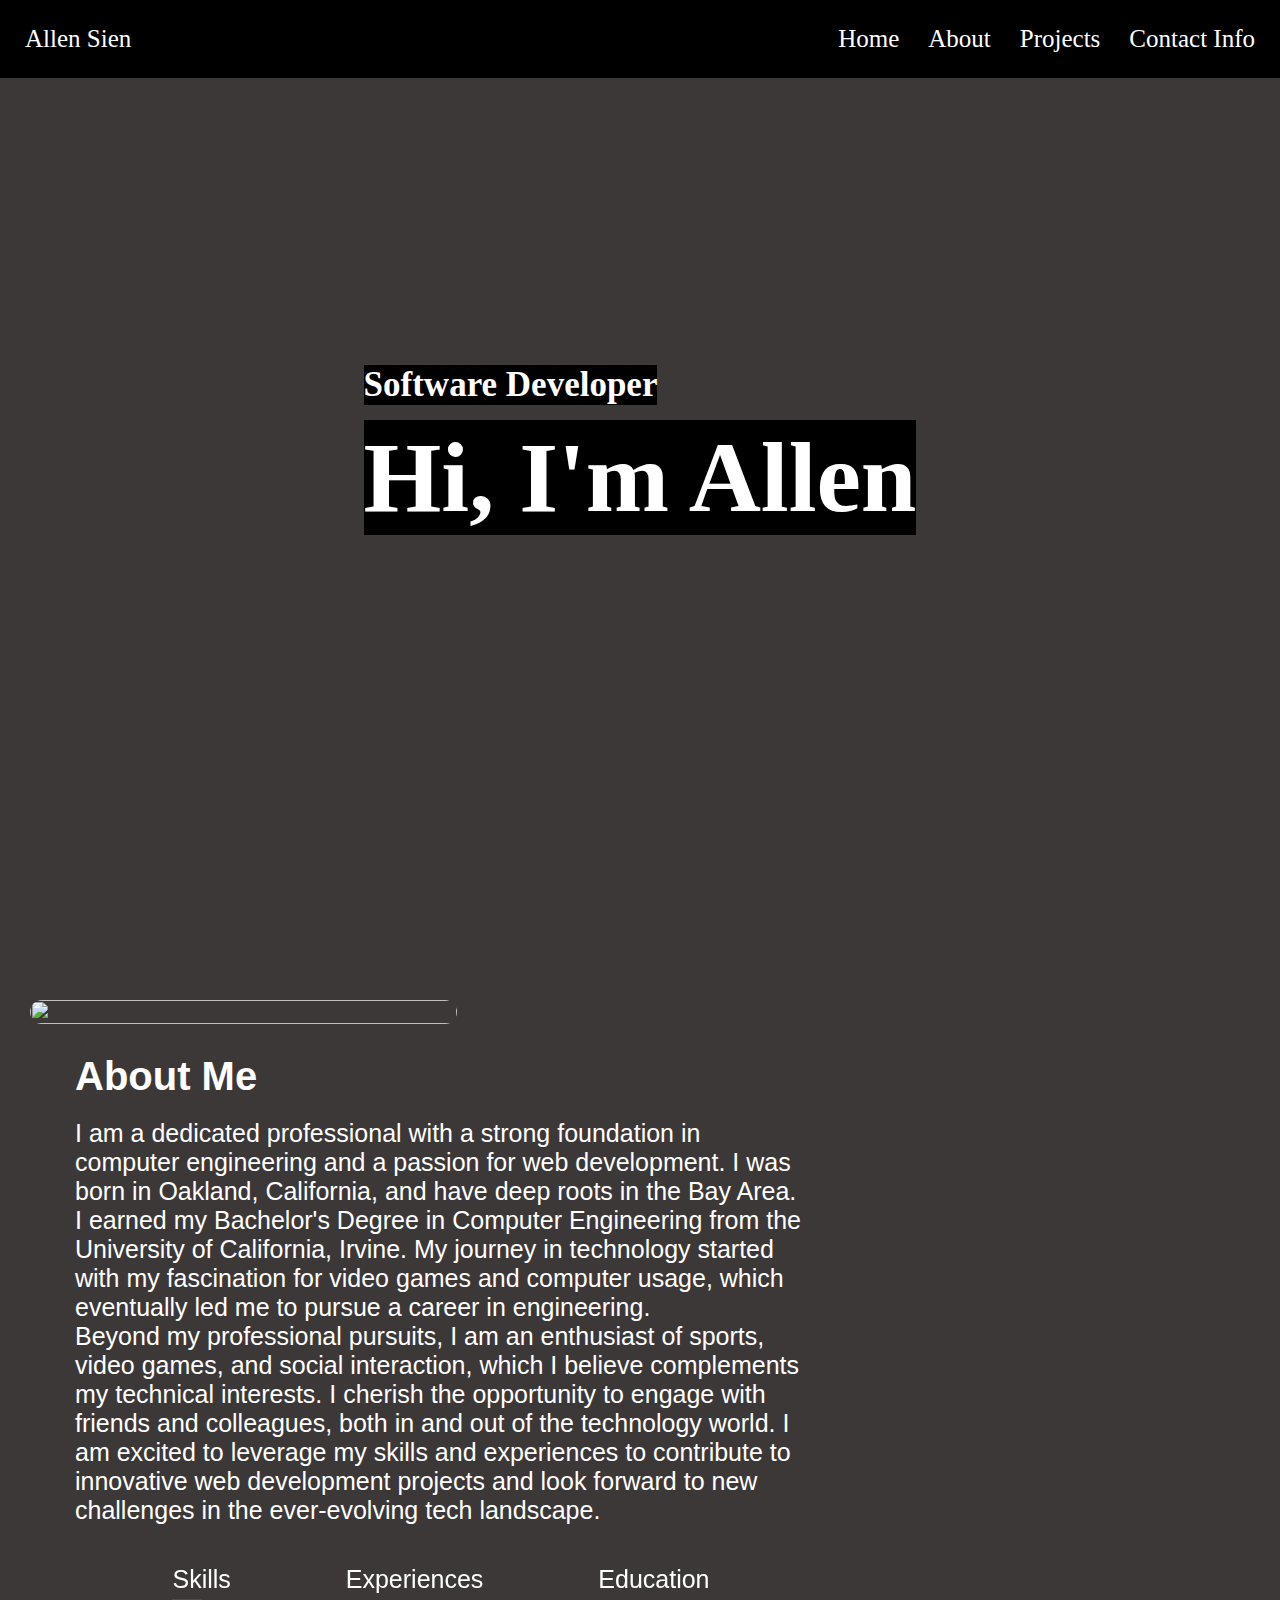
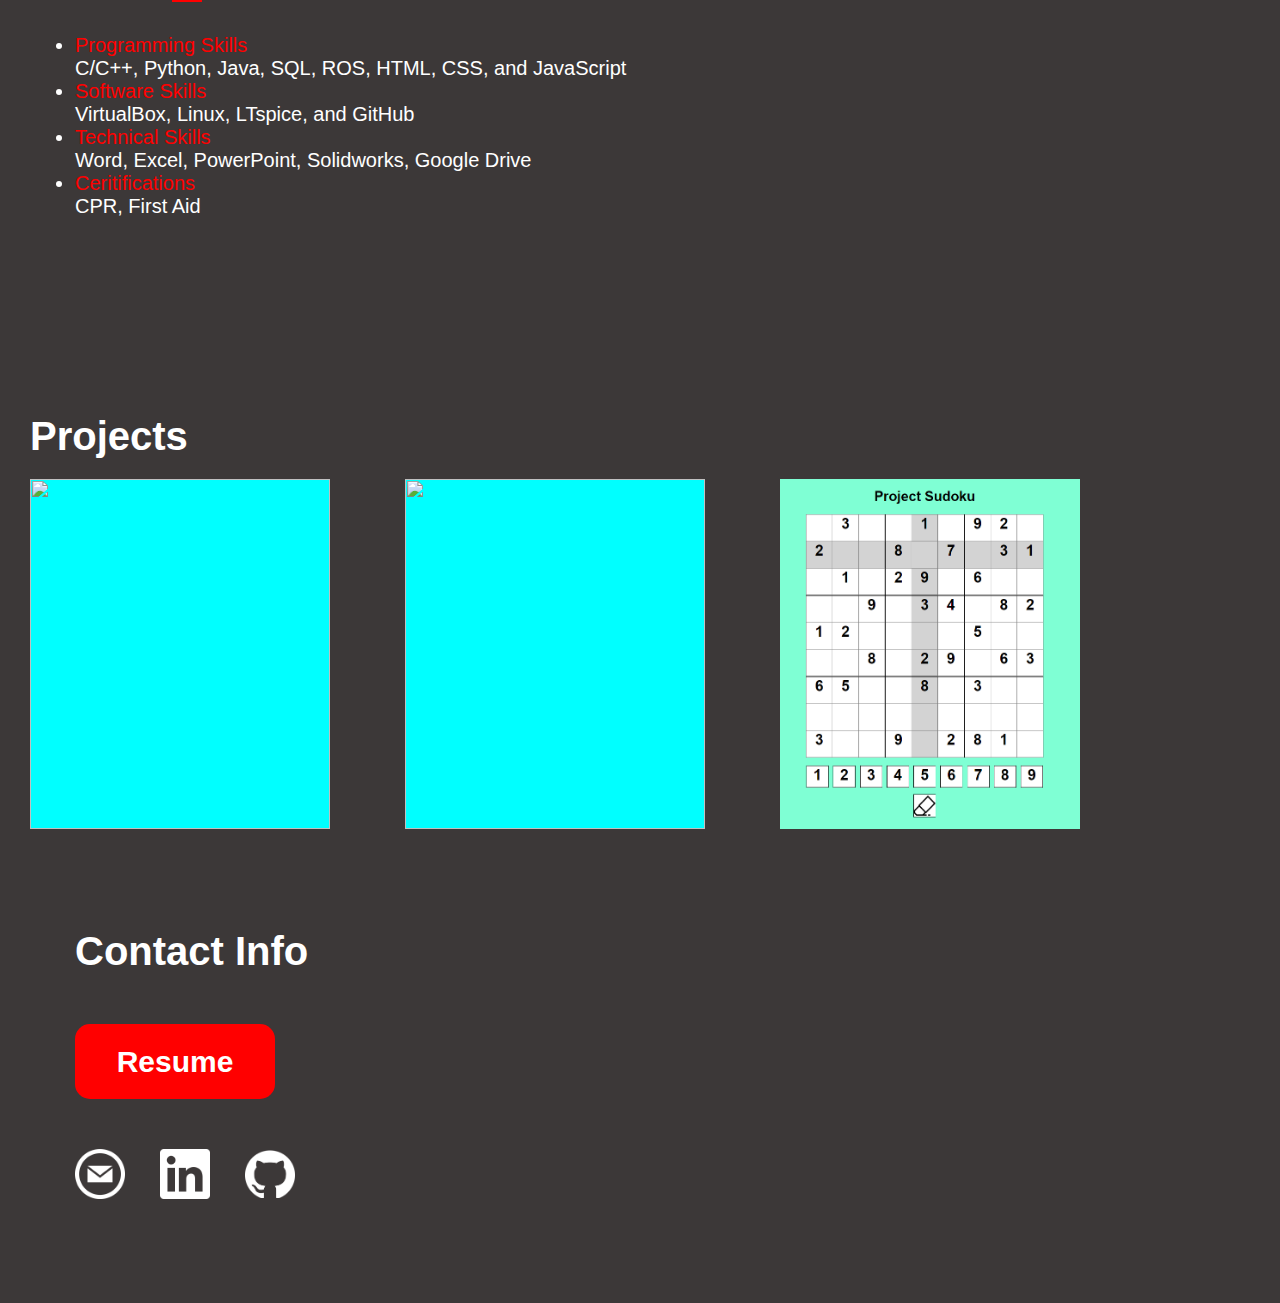
==== index.html @ 3b736842 "resume update" ====
<!DOCTYPE html>
<html lang="en">
<head>
  <meta charset="UTF-8">
  <meta name="viewport" content="width=device-width, initial-scale=1.0">
  <title>Allen's Portfolio</title>

  <link rel="stylesheet" href="portfolio.css">
</head>

<body>
  <header>

    <div id = "header-container">
      <nav>
        <div id = "logo">Allen Sien</div>
        <ul>
          <li><a href="#background-img">Home</a></li>
          <li><a href="#about-section">About</a></li>
          <li><a href="#Projects-section">Projects</a></li>
          <li><a href="#Contact-section">Contact Info</a></li>
        </ul>
      </nav>
    </div>
    
  </header>
  
  <main>
    <!------------ Intro section  -------->

    <div id="background-img" class="section">
      
      <div id="intro">
        <p>Software Developer</p>
        <h1>Hi, I'm Allen</h1>
        
      </div>
    </div>



    <!------------ End of Intro section  -------->


    <!------------ About section  -------->
    <div id="about-section" class="section">

      <div id="PFP"> 
        <img src="Photos/Portrait.jpg" alt="">
      </div>

      <div class="about">
        <h2 class = "about-title"> About Me </h2>
        <p>
          I am a dedicated professional with a strong foundation in computer engineering and a passion for web development. I was born in Oakland, California, and have deep roots in the Bay Area. I earned my Bachelor's Degree in Computer Engineering from the University of California, Irvine. My journey in technology started with my fascination for video games and computer usage, which eventually led me to pursue a career in engineering.
        </p>
        <p>
          Beyond my professional pursuits, I am an enthusiast of sports, video games, and social interaction, which I believe complements my technical interests. I cherish the opportunity to engage with friends and colleagues, both in and out of the technology world. I am excited to leverage my skills and experiences to contribute to innovative web development projects and look forward to new challenges in the ever-evolving tech landscape. 
        </p>

        <!-- Creating the Tabs -->
        <div class="tabs">
          <p class="tab-links active-link"  onclick="changeTab('Skills')">Skills</p>
          <p class="tab-links"  onclick="changeTab('Experiences')">Experiences</p>
          <p class="tab-links"  onclick="changeTab('Education')">Education</p>
        </div>
        
        <div class="tab-cont active-cont" id="Skills">
          <ul>
            <li>
              <span style="color: red;">Programming Skills</span> 
              <br>
              C/C++, Python, Java, SQL, ROS, HTML, CSS, and JavaScript
              <br>
            </li>
            <li>
              <span style="color: red;">Software Skills</span> 
              <br>
                VirtualBox, Linux, LTspice, and GitHub
                <br>
            </li>
            <li>
              <span style="color: red;">Technical Skills</span> 
              <br>
              Word, Excel, PowerPoint, Solidworks, Google Drive
              <br>
            </li>
            <li>
              <span style="color: red;">Ceritifications</span> 
              <br>
              CPR, First Aid
              <br>
            </li>
          </ul>
        </div>

        <div class="tab-cont" id="Experiences">
          <ul>
            <li>
              <span style="color: red;">Practice Director for Tennis Club at UCI</span> 
              <br>
              Directed games to help players learn tennis and socialize with other members.
              <br>
              Brainstormed supplies and reservations needed for a social event to be held.
              <br>
            </li>
            <li>
              <span style="color: red;">Treasurer for Tennis Club at UCI</span> 
              <br>
              Handles the club funds, used for tournaments, fundraisers, socials, and hotels for our competitive team.
              <br>
              Emailed different organizations to schedule fundraisers.
              <br> 
              Help organize and carry out events.
              <br>
              Directed games to help players learn tennis and socialize with other members.
              <br>
              Safety officer.
              <br>
            </li>
          </ul>
        </div>

        <div class="tab-cont" id="Education">
          <ul>
            <li>
              <span style="color: red;">University of California, Irvine </span> 
              <br>
              Bachelor of Science in Computer Engineering
               <br>
            </li>
          </ul>
        </div>
      </div>
    </div>
    <!------------ End of About section  -------->

    <!------------ Projects Section  ----------->
    <div id="Projects-section" class="section">
      <h2 id="Project-title">Projects</h2>
      <div id="project-grid">
      
        <div id="chess" class="projects"> 
          
          <a href="https://github.com/Sienallen/Wizards-Chess" target="_blank" rel="noopener noreferrer">
            <p id = "chess-layer" class="layer" > 
              Wizard's Chess <br><br>
              Wizard's Chess is an automated chess robot with an under carriage pulley system that moves a electromagnet that turns on and off to move the pieces.This Chess board allows a player to play on the board against either an AI or another player through that app which sends its moves to the carriage system. The language used in this project was python and kivy was used for the UI.
              <br><br>
              Click for GitHub Repository.
            </p>
          </a>
          
          <img src="Photos/Chess Board.jpg" alt="" class="project-img" class="project-img">
        </div>

        
        <div id = "quad" class="projects">
          
          <p id = "quad-layer" class="layer"> 
            Quadcopter <br><br>
            Made in an engineering class. A 3D model of Quadcopter was designed through SolidWorks. Different parts were cut, measured, and bent to size to minimize errors. 

          </p>
          <img src="Photos/Quad.jpg" alt="" class="project-img">

        </div>

        <div id="" class="Sudoku"> 

          <a href="https://github.com/Sienallen/Sudoku" target="_blank" rel="noopener noreferrer">
          <p id = "Sudoku-layer" class="layer"> 
            Sudoku <br><br>
            The Sudoku game was designed using HTML and CSS and the features were implemented through JavaScript.
            
            <br><br>
              Click for GitHub Repository.
          </p>
          </a>
          <img src="Photos/Sudoku.png" alt="" class="project-img">
        </div>


      </div>

    </div>

  <!------------End of Projects Section  ----------->


  <!----------  Contact Info Section -------------->

  <div id="Contact-section" class="section">

    <h2 id="Contact-title">Contact Info</h2>

    <div id="Resume">
      <a href="PDF/Sien_Allen_Resume.pdf" target="_blank" rel="noopener noreferrer">
        <button id="Resume-button">Resume</button>
      </a>

    <div id="profiles">

      <div id="Email-profile">
        <a href="mailto: abc@example.com" target="_blank" rel="noopener noreferrer">
          <img src="Photos/White Email.png" alt="Email_Logo" class="logo">
        </a>
      </div>

      <div id="Linkedin-profile">
        <a href="https://www.linkedin.com/in/sienallen/" target="_blank" rel="noopener noreferrer">
          <img src="Photos/In-White-128.png" alt="Github_Logo" class="logo">
        </a>
      </div>

     <div id="github-profile" >
        <a href="https://github.com/Sienallen" target="_blank" rel="noopener noreferrer">
          <img src="Photos/github-mark-white.png" alt="Github_Logo" class="logo">
        </a>
        
      </div>
      

    </div>

    

    
  </div>


  <!---------- End of Contact Info Section  ------------>



  </main>

  <script src="portfolio.js"> </script>

</body>
</html>
---- portfolio.css ----
*{
  padding: 0;
  margin: 0;
}


body{
  background-color:rgb(60, 56, 56);
  color: white;
  overflow-x: hidden;
}

/* Main Section */

/* Header section */

#header-container{
  position: fixed;
  width: 100%;
  background-color: black;
}



/* #header-container{ */



html{
  scroll-behavior: smooth;
}

nav{
  background-color: black;
  display: flex;
  align-items: center; 
  justify-content: space-between;
  flex-wrap: wrap;
  z-index: 100;
} 

#logo{
  margin: 25px;
  font-size: 25px;
}

nav ul li{
  display: inline-block;
  list-style: none;
  margin-right: 25px;
}

nav ul li a{
  color: white;
  text-decoration: none;
  font-size: 25px;
  position: relative;
}

nav ul li a::after{
  content:'';
  width: 0;
  height: 3px;
  background: red;
  position: absolute;
  left: 0;
  bottom: -6px;
  transition: .5s;
}

nav ul li a:hover::after{
  width: 100%;
}

#background-img{
  font-weight: bold;
  width: 100%;
  height: 100vh;
  background-image: url(Photos/IMG_4124.JPG);
  background-size: cover; 
  background-position: center;
  background-repeat: no-repeat;
 /* background-color: black; */
  font-family: Cambria, Cochin, Georgia, Times, 'Times New Roman', serif;
  background-attachment: fixed;
  border-color: red;

  display: flex;
  flex-direction: column;
  align-items: center;
  justify-content: center;
}


#intro p{
  font-size: 35px;
  max-width: max-content;
  background-color: black;
}

#intro h1{
  font-size: 100px;
  max-width: max-content;
  background-color: black;
  margin-top: 15px;

}

/* End of Header section */

/* Main section */

/* About section  */

#about-section{
  display: flex;
  flex-direction: row;
  flex-wrap: wrap;
  font-family:'Franklin Gothic Medium', 'Arial Narrow', Arial, sans-serif;
  padding: 100px 30px 0 30px;
/*   background-color: red; */
}

#PFP {
  flex-basis: 35%;
}

#PFP img{
  width: 100%;
  height: 100%;
  border-radius: 15px;
  object-fit: contain;
}

.about{
  flex-basis: 60%;
  display: flex;
  flex-direction: column;
  margin-left: 15px;
  padding: 30px;
}

h2{
  font-size: 40px;
  margin-bottom: 20px;
}

.about p {
  margin-top: 0;
  font-size: 25px;
}

/* End of about section */

/* Experience/Skills section */


.tabs{
  display: flex;
  justify-content: space-around;
  margin: 40px;

}

.tab-links{
  color: white;
  font-size: 28px;
  cursor: pointer;
  position: relative;
}

.tab-links::after{
  content:'';
  width: 0;
  height: 3px;
  background: red;
  position: absolute;
  left: 0;
  bottom: -8px;
  transition: .5s;
}

.tab-links.active-link::after{
  width: 50%;
}

.tab-links:hover::after{
  width: 100%;
}


.tab-cont {
  font-size: 20px;
  height: 250px;
  display: none;
}

.active-cont{
  display:block;
}


/* End of Experience/Skills section */

/* Project Section */

#Projects-section{
  font-family:'Franklin Gothic Medium', 'Arial Narrow', Arial, sans-serif;
/*   background-color: blue */;
  padding: 100px 30px 0 30px;
}


#project-grid{
  display: flex; 
  flex-direction: row;
  column-gap: 75px;
  row-gap: 75px;
  flex-wrap: wrap;

 /*  grid-template-columns: repeat(3, 300px); 
  grid-gap: 75px; */
}

.project-img{
  height: 350px;
  width: 300px;
}

#project-grid div{
  width: 300px;
  height: 350px;
  background-color: aqua;
}

.layer{
  position: absolute;
  padding-top: 50px;
  padding-left: 20px;
  width: 280px;
  height: 300px;
  margin-top: 0;
  color: rgba(0,0,0,0);;
  background-color: rgba(0,0,0,0);
  transition: .5s;
}

.layer:hover{
  color: rgba(255,255,255,1);
  background-color: rgba(0,0,0,.7);
}

/* End of Project Section */

/* Contact Info Section */

#Contact-section{
  font-family:'Franklin Gothic Medium', 'Arial Narrow', Arial, sans-serif;
  padding: 100px 75px;
  width: 100%;
 /*  background-color: green; */
  
}


#Contact-title{
 margin-bottom: 50px;
}


.contact-list{
  padding: 0;
  margin: 0;
  margin-bottom: 30px;
  list-style-type: none;

}

#email{
  background: url(Photos/iconmonstr-email-10-240.png) no-repeat ;
  background-size: 28px;
  background-position: 10px;
  height:30px;
  padding-top: 10px;
  padding-left: 45px;

}


#Resume-button{
  margin-bottom: 50px;
  background-color: rgb(255, 0, 0);
  color: white;
  border-radius: 15px;
  border: none;
  height: 75px;
  width: 200px;
  cursor: pointer;
  font-size: 30px;
  font-weight: bold;

}


#profiles{
  display:flex;
  flex-direction: row;
  column-gap: 35px;
}

.logo{
  width: 50px;
  height: 50px;
  object-fit: contain;
}

/* End of Contact Info Section */

/* End of  Main Section */





/* css for smaller screens */

@media (max-width: 600px){
  
}


/* 
@media (max-width: 768px){
  profiles{
    grid-template-columns: repeat(2, 1fr);
  }
}

@media (max-width: 480){
  profiles{
    grid-template-columns: repeat(1, 1fr);
  }
}
 */
/* End of Contact Info Section */



/* Scroll bar customization */

/* width */
::-webkit-scrollbar {
  width: 10px;
}

/* Track */
::-webkit-scrollbar-track {
  background: #f1f1f1; 
}
 
/* Handle */
::-webkit-scrollbar-thumb {
  background: #888; 
}

/* Handle on hover */
::-webkit-scrollbar-thumb:hover {
  background: #555; 
}

/* Scroll bar customization */
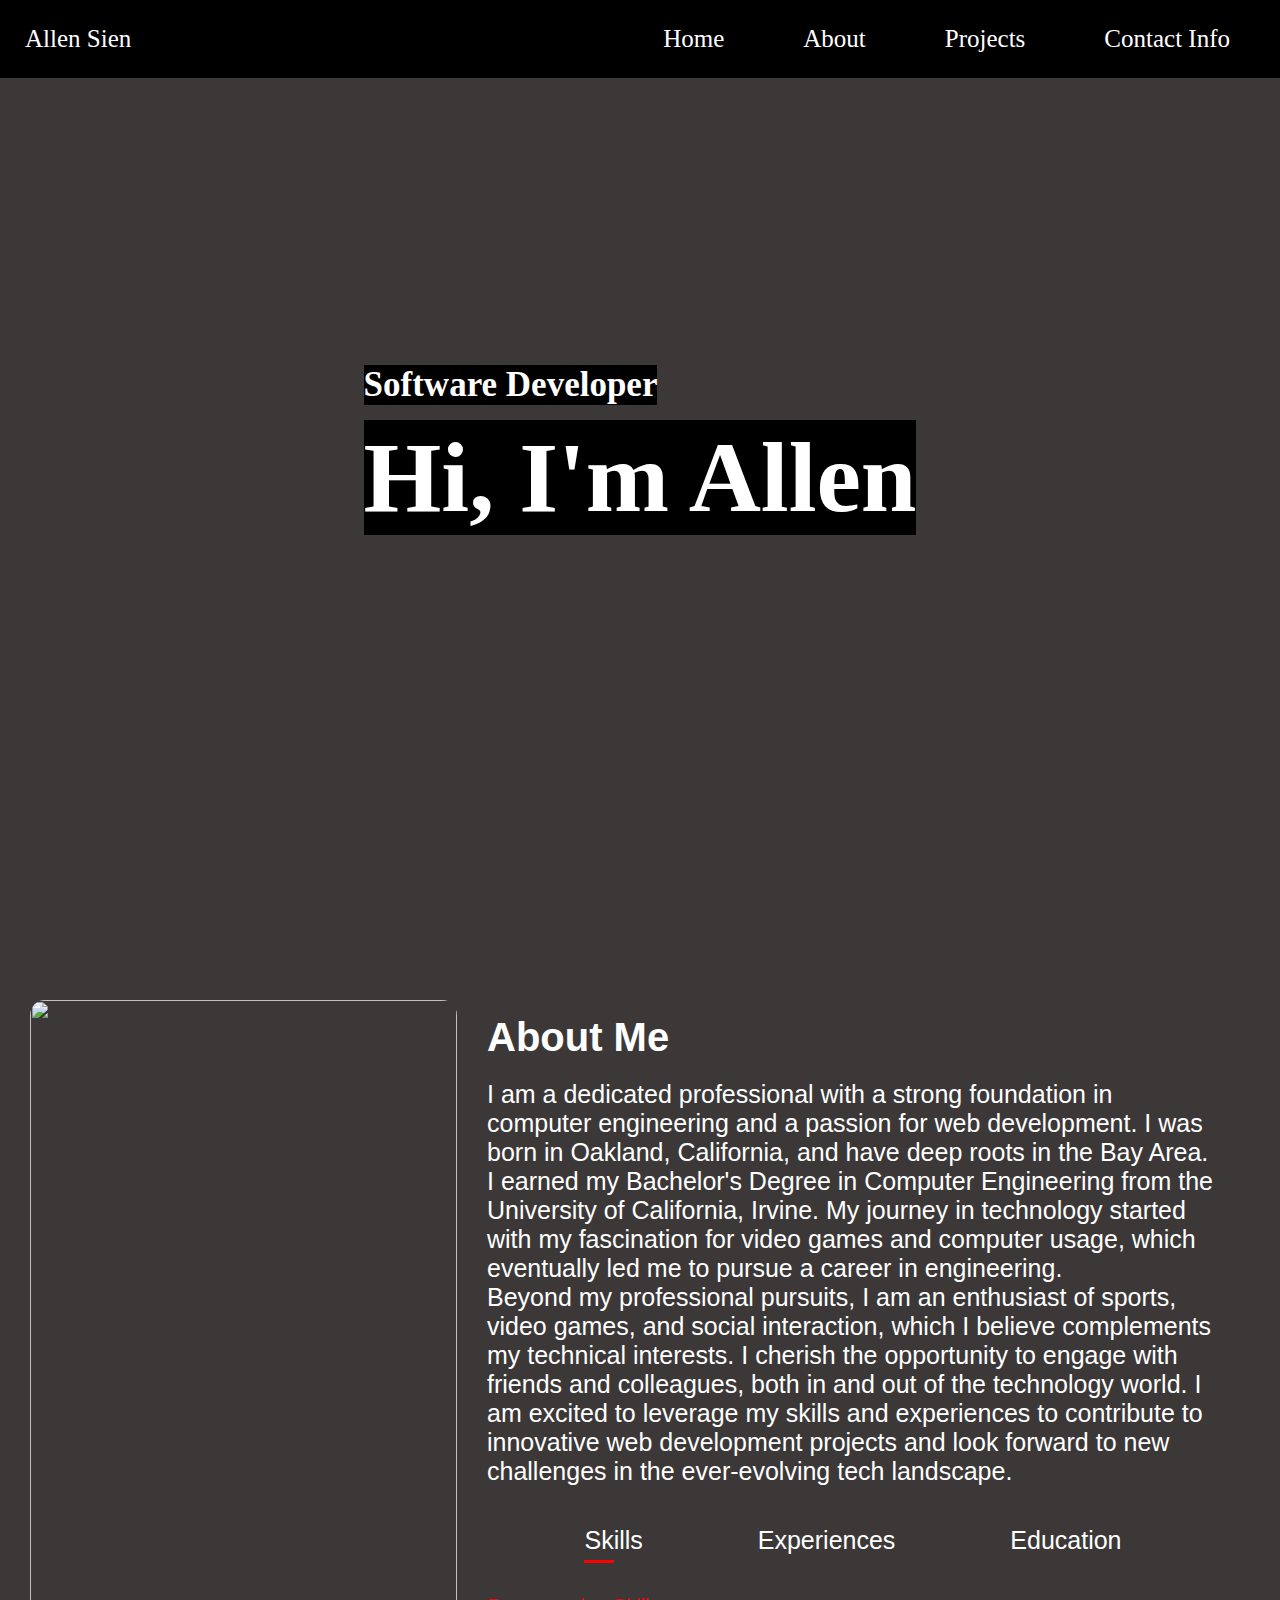
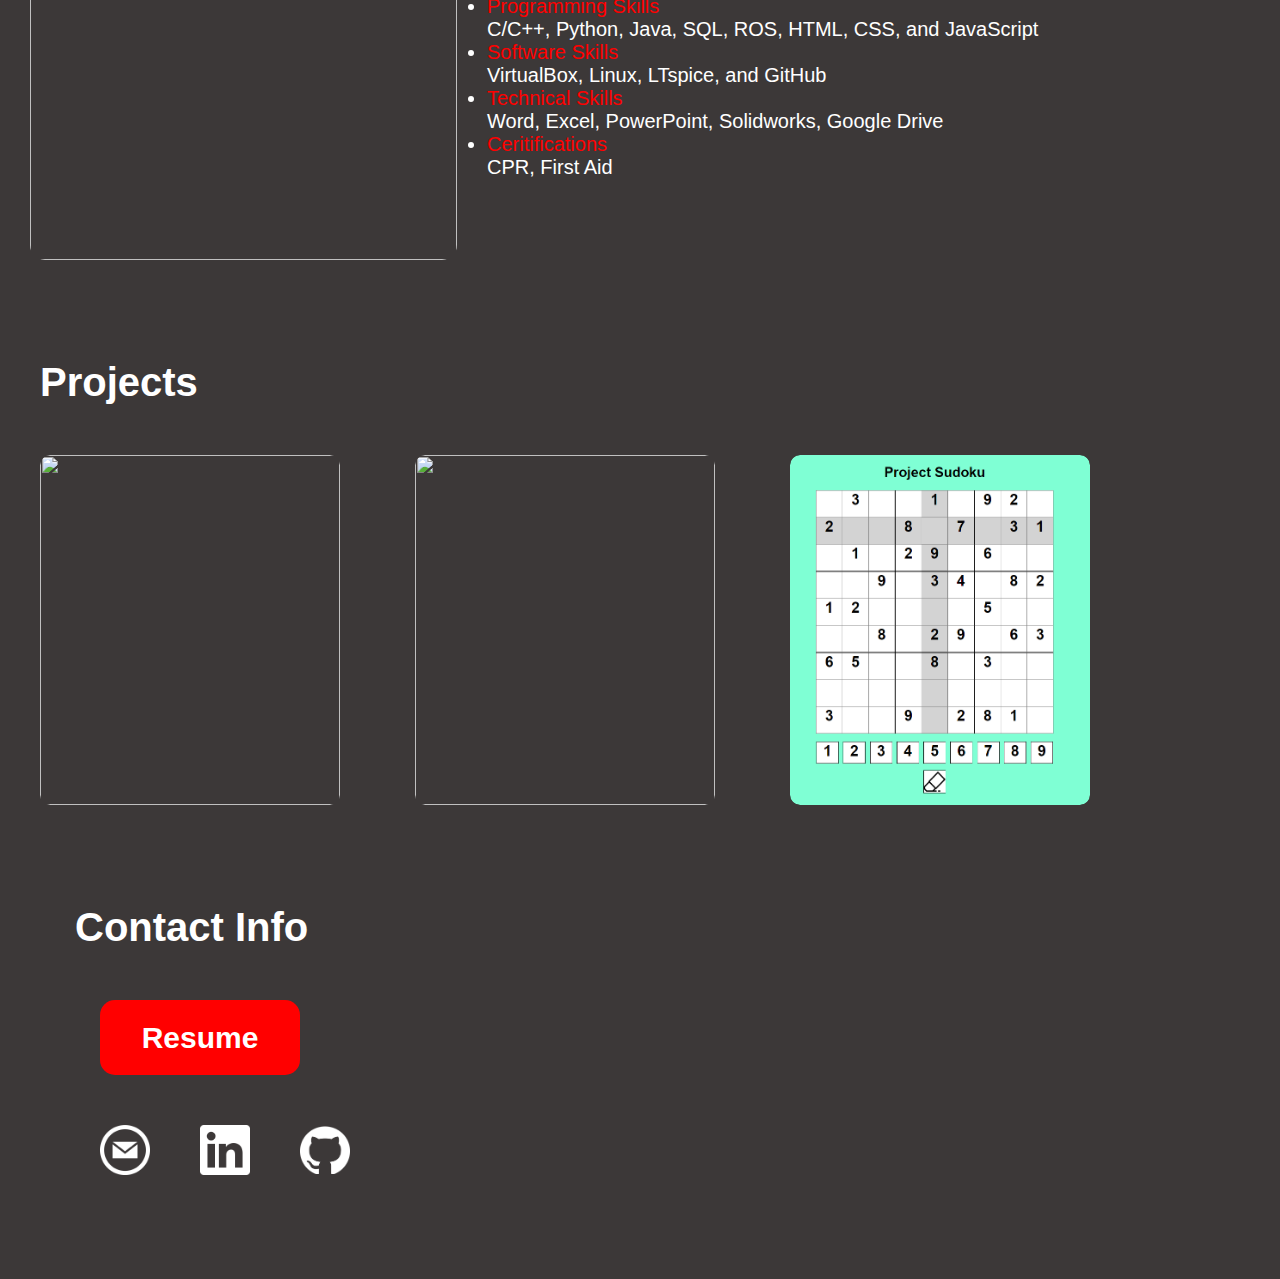
==== commit 62f68190: "Update index.html" ====
--- a/index.html
+++ b/index.html
@@ -14,13 +14,17 @@
     <div id = "header-container">
       <nav>
         <div id = "logo">Allen Sien</div>
-        <ul>
+        <ul id="sideBar" >
+          <li><img src="Photos/Menu_icon.png" alt="Menu_icon" id="Menu-in" class="Menu" onclick="closeMenu()"></li>
           <li><a href="#background-img">Home</a></li>
           <li><a href="#about-section">About</a></li>
           <li><a href="#Projects-section">Projects</a></li>
           <li><a href="#Contact-section">Contact Info</a></li>
         </ul>
+
+        <img src="Photos/Menu_icon.png" alt="Menu_icon" id="Menu-out" class="Menu" onclick="openMenu()">
       </nav>
+      
     </div>
     
   </header>
@@ -139,47 +143,45 @@
     <div id="Projects-section" class="section">
       <h2 id="Project-title">Projects</h2>
       <div id="project-grid">
-      
-        <div id="chess" class="projects"> 
-          
-          <a href="https://github.com/Sienallen/Wizards-Chess" target="_blank" rel="noopener noreferrer">
-            <p id = "chess-layer" class="layer" > 
-              Wizard's Chess <br><br>
+        <div class="projects">
+
+          <img src="Photos/Chess Board.jpg" alt="" class="project-img" class="project-img">
+
+          <div class="layer">
+            <h3>Wizard's Chess</h3>
+            <br>
+            <p id = "chess-layer"> 
               Wizard's Chess is an automated chess robot with an under carriage pulley system that moves a electromagnet that turns on and off to move the pieces.This Chess board allows a player to play on the board against either an AI or another player through that app which sends its moves to the carriage system. The language used in this project was python and kivy was used for the UI.
-              <br><br>
-              Click for GitHub Repository.
             </p>
-          </a>
-          
-          <img src="Photos/Chess Board.jpg" alt="" class="project-img" class="project-img">
-        </div>
-
-        
-        <div id = "quad" class="projects">
-          
-          <p id = "quad-layer" class="layer"> 
-            Quadcopter <br><br>
-            Made in an engineering class. A 3D model of Quadcopter was designed through SolidWorks. Different parts were cut, measured, and bent to size to minimize errors. 
-
-          </p>
+            <a href="https://github.com/Sienallen/Wizards-Chess" target="_blank" rel="noopener noreferrer">Click for GitHub Repository.</a>
+          </div>
+        </div>
+
+        <div class="projects">
           <img src="Photos/Quad.jpg" alt="" class="project-img">
 
-        </div>
-
-        <div id="" class="Sudoku"> 
-
-          <a href="https://github.com/Sienallen/Sudoku" target="_blank" rel="noopener noreferrer">
-          <p id = "Sudoku-layer" class="layer"> 
-            Sudoku <br><br>
-            The Sudoku game was designed using HTML and CSS and the features were implemented through JavaScript.
-            
-            <br><br>
-              Click for GitHub Repository.
-          </p>
-          </a>
+          <div class="layer">
+            <h3>Quadcopter</h3>
+            <br>
+            <p id = "quad-layer"> 
+              Made in an engineering class. A 3D model of Quadcopter was designed through SolidWorks. Different parts were cut, measured, and bent to size to minimize errors. 
+            </p>
+          </div>
+        </div>
+
+        <div class="projects">
           <img src="Photos/Sudoku.png" alt="" class="project-img">
-        </div>
-
+
+          <div class="layer">
+            <h3>Sudoku</h3>
+            <br>
+            <p id = "Sudoku-layer"> 
+              The Sudoku game was designed using HTML and CSS and the features were implemented through JavaScript.
+              
+            </p>
+            <a href="https://github.com/Sienallen/Sudoku" target="_blank" rel="noopener noreferrer">Click for GitHub Repository</a>
+          </div>
+        </div>
 
       </div>
 
@@ -202,7 +204,7 @@
     <div id="profiles">
 
       <div id="Email-profile">
-        <a href="mailto: abc@example.com" target="_blank" rel="noopener noreferrer">
+        <a href="mailto: allensien25@gmail.com" target="_blank" rel="noopener noreferrer">
           <img src="Photos/White Email.png" alt="Email_Logo" class="logo">
         </a>
       </div>
--- a/portfolio.css
+++ b/portfolio.css
@@ -1,6 +1,10 @@
 *{
   padding: 0;
   margin: 0;
+}
+
+html{
+  overflow-x: hidden;
 }
 
 
@@ -14,10 +18,13 @@
 
 /* Header section */
 
+
+
 #header-container{
   position: fixed;
   width: 100%;
   background-color: black;
+  z-index: 100;
 }
 
 
@@ -36,7 +43,7 @@
   align-items: center; 
   justify-content: space-between;
   flex-wrap: wrap;
-  z-index: 100;
+  z-index: 5;
 } 
 
 #logo{
@@ -137,7 +144,8 @@
   display: flex;
   flex-direction: column;
   margin-left: 15px;
-  padding: 30px;
+  padding: 15px;
+  
 }
 
 h2{
@@ -206,48 +214,75 @@
 
 #Projects-section{
   font-family:'Franklin Gothic Medium', 'Arial Narrow', Arial, sans-serif;
-/*   background-color: blue */;
-  padding: 100px 30px 0 30px;
+/*   background-color: blue ;*/
+  padding: 100px 40px 0 40px;
+
 }
 
 
 #project-grid{
-  display: flex; 
+  display: grid;
+  grid-template-columns: repeat(auto-fit, minmax(250px, 300px));
+  grid-gap: 75px;
+  margin-top: 50px;
+  /* display: flex; 
   flex-direction: row;
   column-gap: 75px;
   row-gap: 75px;
-  flex-wrap: wrap;
+  flex-wrap: wrap; */
 
  /*  grid-template-columns: repeat(3, 300px); 
   grid-gap: 75px; */
 }
 
-.project-img{
+.projects{
+  border-radius: 10px;
+  position: relative;
+  overflow: hidden; 
+  
+}
+.projects img{
+  width: 100%;
   height: 350px;
-  width: 300px;
-}
-
-#project-grid div{
-  width: 300px;
+  border-radius: 10px;
+  display: block;
+  transition: transform .5s;
+}
+
+
+.layer{
+  width: 100%;
+  height: 0;
+  background: linear-gradient(rgba(0,0,0,0.6), #ff004f);
+  border-radius: 10px;
+  position: absolute;
+  top: 0;
+  bottom: 0;
+  overflow: hidden;
+  /* display: flex; */
+  /* justify-content: center; */
+  /* flex-direction: column; */
+  transition: height .5s;
+}
+
+.layer p, h3, a{
+  padding: 0 25px;
+} 
+
+.layer h3{
+  padding-top: 25px;
+}
+
+.layer a{
+  padding-top: 15px;
+}
+
+.projects:hover img{
+  transform: scale(1.1)
+}
+
+.projects:hover .layer{
   height: 350px;
-  background-color: aqua;
-}
-
-.layer{
-  position: absolute;
-  padding-top: 50px;
-  padding-left: 20px;
-  width: 280px;
-  height: 300px;
-  margin-top: 0;
-  color: rgba(0,0,0,0);;
-  background-color: rgba(0,0,0,0);
-  transition: .5s;
-}
-
-.layer:hover{
-  color: rgba(255,255,255,1);
-  background-color: rgba(0,0,0,.7);
 }
 
 /* End of Project Section */
@@ -305,7 +340,7 @@
 #profiles{
   display:flex;
   flex-direction: row;
-  column-gap: 35px;
+  /* column-gap: 10px; */
 }
 
 .logo{
@@ -324,10 +359,82 @@
 
 /* css for smaller screens */
 
-@media (max-width: 600px){
-  
-}
-
+.Menu{
+  display: none;
+  height: 30px;
+  width: 30px;
+}
+
+
+@media only screen and (max-width: 600px){
+
+  /* Side bar css for small screen */
+  #Menu-out{
+    display: block;
+    padding: 0 40px;
+  }
+  #Menu-in{
+    display: block;
+  }
+
+  nav ul{
+    display: flex;
+    flex-direction: column;
+    row-gap: 30px;
+    background: red;
+    position: fixed;
+    top: 0;
+    right: 0;
+    width: max-content;
+    height: 100vh;
+    padding-top: 20px;
+    /* padding-left: 10px; */
+    margin-right: -200px;
+    z-index: 6;
+    transition: 0.5s;
+  }
+
+  /* End of Side bar css for small screen */
+
+  /* about section */
+
+
+
+
+  #PFP {
+    flex-basis: 100%;
+  }
+
+  .about{
+    flex-basis: 100%;
+  }
+
+  h2{
+    font-size: 25px;
+    margin-bottom: 20px;
+  }
+  
+  .about p {
+    margin-top: 0;
+    font-size: 15px;
+  }
+  
+
+  /* end of about section */
+
+  /* Experience/Skills section */
+  .tab-cont {
+    font-size: 15px;
+  }
+
+  
+  .tabs{
+    column-gap: 25px;
+  
+  }
+
+  /* End of Experience/Skills section */
+}
 
 /* 
 @media (max-width: 768px){
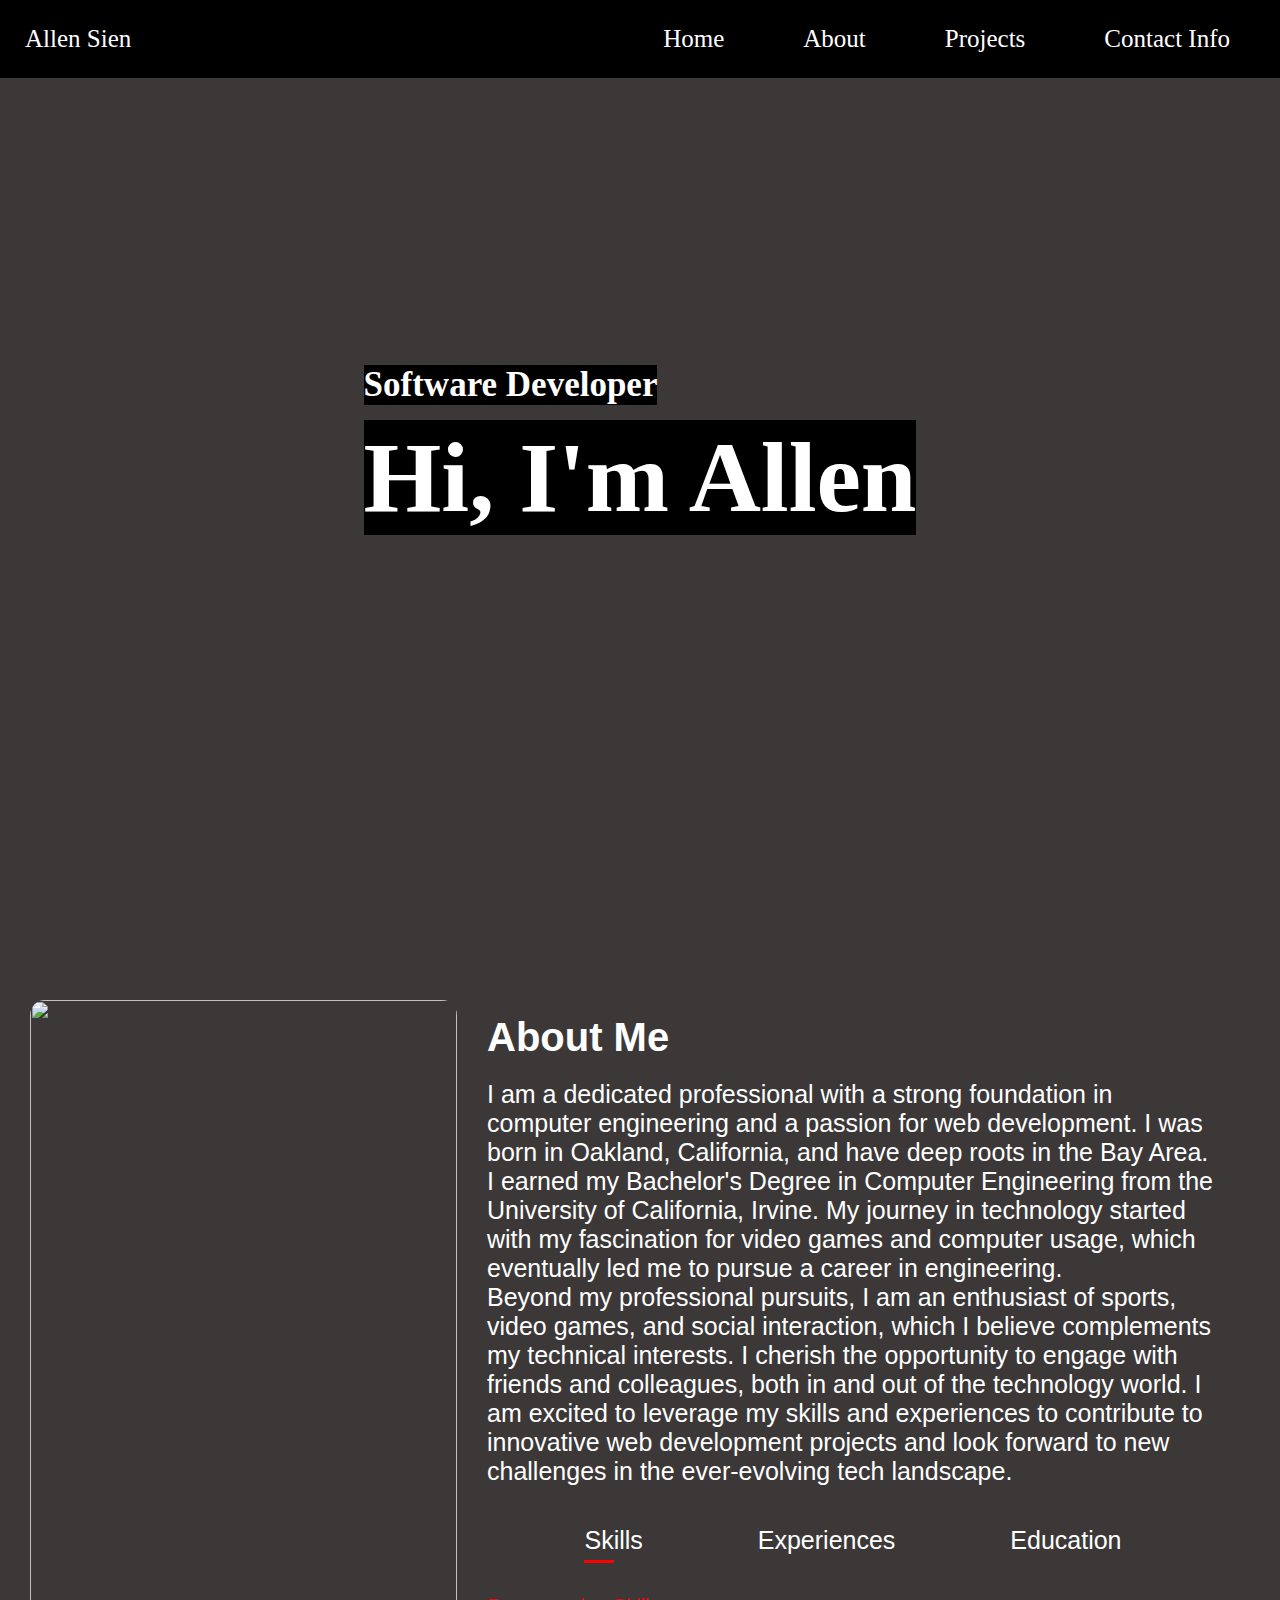
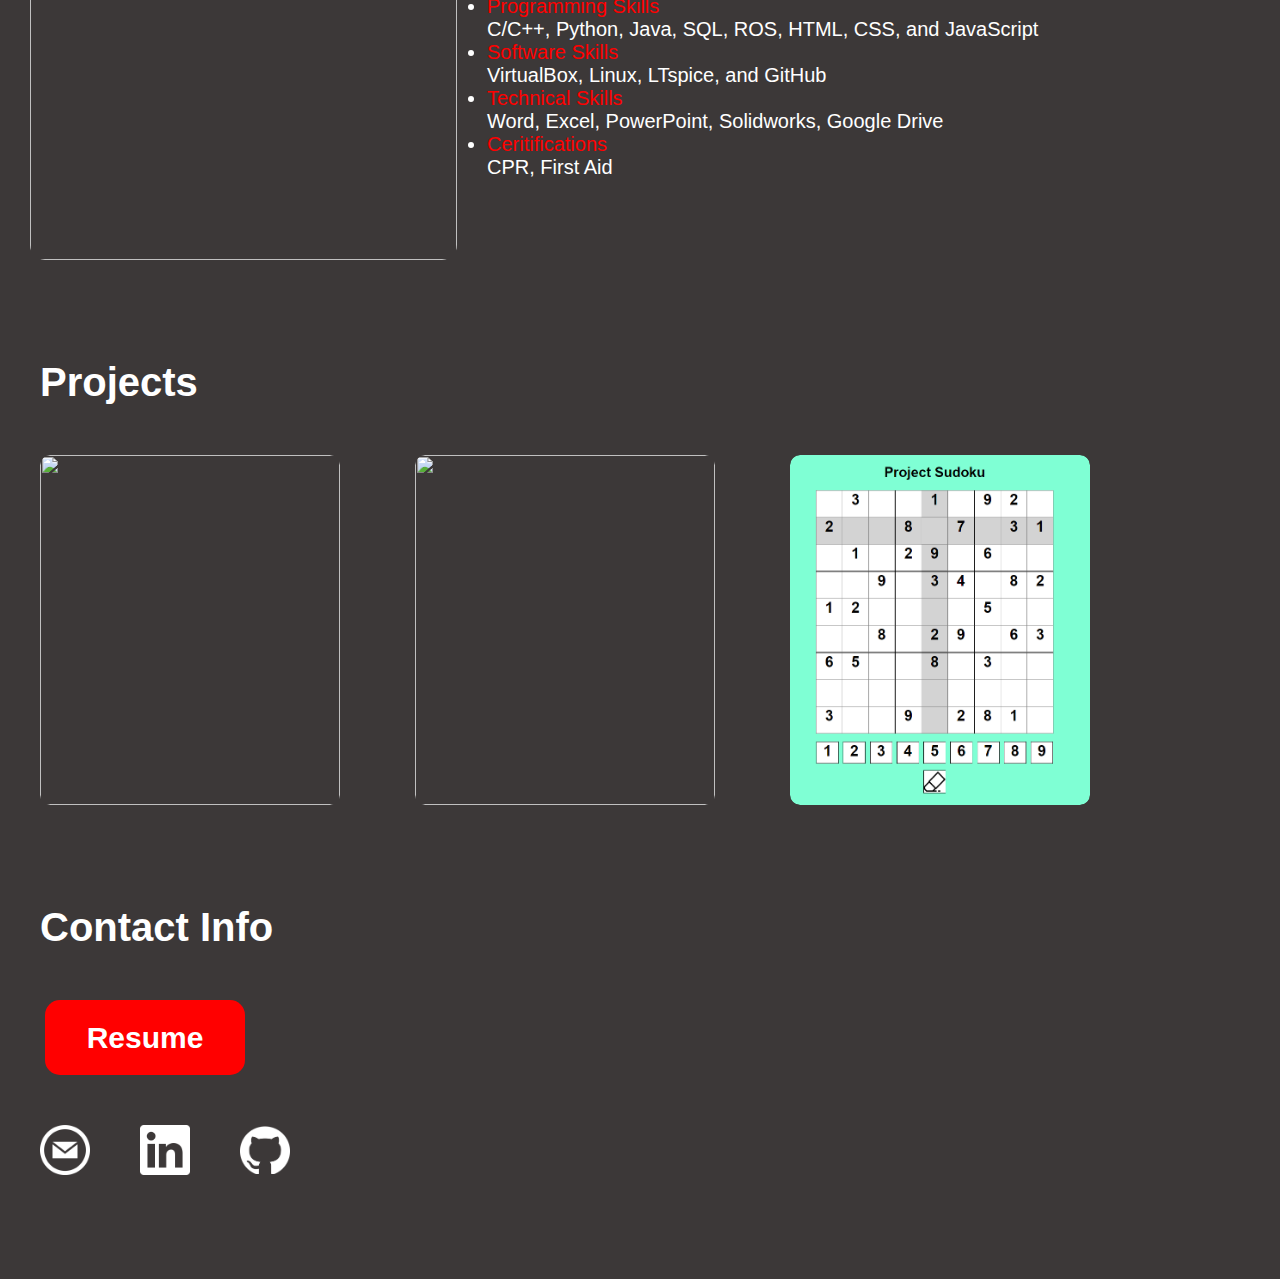
==== commit 917afbea: "portfolio update" ====
--- a/index.html
+++ b/index.html
@@ -24,20 +24,20 @@
 
         <img src="Photos/Menu_icon.png" alt="Menu_icon" id="Menu-out" class="Menu" onclick="openMenu()">
       </nav>
-      
-    </div>
-    
+
+    </div>
+
   </header>
-  
+
   <main>
     <!------------ Intro section  -------->
 
     <div id="background-img" class="section">
-      
+
       <div id="intro">
         <p>Software Developer</p>
         <h1>Hi, I'm Allen</h1>
-        
+
       </div>
     </div>
 
@@ -49,7 +49,7 @@
     <!------------ About section  -------->
     <div id="about-section" class="section">
 
-      <div id="PFP"> 
+      <div id="PFP">
         <img src="Photos/Portrait.jpg" alt="">
       </div>
 
@@ -59,7 +59,7 @@
           I am a dedicated professional with a strong foundation in computer engineering and a passion for web development. I was born in Oakland, California, and have deep roots in the Bay Area. I earned my Bachelor's Degree in Computer Engineering from the University of California, Irvine. My journey in technology started with my fascination for video games and computer usage, which eventually led me to pursue a career in engineering.
         </p>
         <p>
-          Beyond my professional pursuits, I am an enthusiast of sports, video games, and social interaction, which I believe complements my technical interests. I cherish the opportunity to engage with friends and colleagues, both in and out of the technology world. I am excited to leverage my skills and experiences to contribute to innovative web development projects and look forward to new challenges in the ever-evolving tech landscape. 
+          Beyond my professional pursuits, I am an enthusiast of sports, video games, and social interaction, which I believe complements my technical interests. I cherish the opportunity to engage with friends and colleagues, both in and out of the technology world. I am excited to leverage my skills and experiences to contribute to innovative web development projects and look forward to new challenges in the ever-evolving tech landscape.
         </p>
 
         <!-- Creating the Tabs -->
@@ -68,29 +68,29 @@
           <p class="tab-links"  onclick="changeTab('Experiences')">Experiences</p>
           <p class="tab-links"  onclick="changeTab('Education')">Education</p>
         </div>
-        
+
         <div class="tab-cont active-cont" id="Skills">
           <ul>
             <li>
-              <span style="color: red;">Programming Skills</span> 
+              <span style="color: red;">Programming Skills</span>
               <br>
               C/C++, Python, Java, SQL, ROS, HTML, CSS, and JavaScript
               <br>
             </li>
             <li>
-              <span style="color: red;">Software Skills</span> 
+              <span style="color: red;">Software Skills</span>
               <br>
                 VirtualBox, Linux, LTspice, and GitHub
                 <br>
             </li>
             <li>
-              <span style="color: red;">Technical Skills</span> 
+              <span style="color: red;">Technical Skills</span>
               <br>
               Word, Excel, PowerPoint, Solidworks, Google Drive
               <br>
             </li>
             <li>
-              <span style="color: red;">Ceritifications</span> 
+              <span style="color: red;">Ceritifications</span>
               <br>
               CPR, First Aid
               <br>
@@ -101,7 +101,7 @@
         <div class="tab-cont" id="Experiences">
           <ul>
             <li>
-              <span style="color: red;">Practice Director for Tennis Club at UCI</span> 
+              <span style="color: red;">Practice Director for Tennis Club at UCI</span>
               <br>
               Directed games to help players learn tennis and socialize with other members.
               <br>
@@ -109,12 +109,12 @@
               <br>
             </li>
             <li>
-              <span style="color: red;">Treasurer for Tennis Club at UCI</span> 
+              <span style="color: red;">Treasurer for Tennis Club at UCI</span>
               <br>
               Handles the club funds, used for tournaments, fundraisers, socials, and hotels for our competitive team.
               <br>
               Emailed different organizations to schedule fundraisers.
-              <br> 
+              <br>
               Help organize and carry out events.
               <br>
               Directed games to help players learn tennis and socialize with other members.
@@ -128,7 +128,7 @@
         <div class="tab-cont" id="Education">
           <ul>
             <li>
-              <span style="color: red;">University of California, Irvine </span> 
+              <span style="color: red;">University of California, Irvine </span>
               <br>
               Bachelor of Science in Computer Engineering
                <br>
@@ -150,7 +150,7 @@
           <div class="layer">
             <h3>Wizard's Chess</h3>
             <br>
-            <p id = "chess-layer"> 
+            <p id = "chess-layer">
               Wizard's Chess is an automated chess robot with an under carriage pulley system that moves a electromagnet that turns on and off to move the pieces.This Chess board allows a player to play on the board against either an AI or another player through that app which sends its moves to the carriage system. The language used in this project was python and kivy was used for the UI.
             </p>
             <a href="https://github.com/Sienallen/Wizards-Chess" target="_blank" rel="noopener noreferrer">Click for GitHub Repository.</a>
@@ -163,8 +163,8 @@
           <div class="layer">
             <h3>Quadcopter</h3>
             <br>
-            <p id = "quad-layer"> 
-              Made in an engineering class. A 3D model of Quadcopter was designed through SolidWorks. Different parts were cut, measured, and bent to size to minimize errors. 
+            <p id = "quad-layer">
+              Made in an engineering class. A 3D model of Quadcopter was designed through SolidWorks. Different parts were cut, measured, and bent to size to minimize errors.
             </p>
           </div>
         </div>
@@ -175,9 +175,9 @@
           <div class="layer">
             <h3>Sudoku</h3>
             <br>
-            <p id = "Sudoku-layer"> 
+            <p id = "Sudoku-layer">
               The Sudoku game was designed using HTML and CSS and the features were implemented through JavaScript.
-              
+
             </p>
             <a href="https://github.com/Sienallen/Sudoku" target="_blank" rel="noopener noreferrer">Click for GitHub Repository</a>
           </div>
@@ -219,15 +219,13 @@
         <a href="https://github.com/Sienallen" target="_blank" rel="noopener noreferrer">
           <img src="Photos/github-mark-white.png" alt="Github_Logo" class="logo">
         </a>
-        
-      </div>
-      
-
-    </div>
-
-    
-
-    
+      </div>
+
+    </div>
+
+
+
+
   </div>
 
 
--- a/portfolio.css
+++ b/portfolio.css
@@ -1,15 +1,14 @@
-*{
+* {
   padding: 0;
   margin: 0;
 }
 
-html{
+html {
   overflow-x: hidden;
 }
 
-
-body{
-  background-color:rgb(60, 56, 56);
+body {
+  background-color: rgb(60, 56, 56);
   color: white;
   overflow-x: hidden;
 }
@@ -18,76 +17,70 @@
 
 /* Header section */
 
-
-
-#header-container{
+#header-container {
   position: fixed;
   width: 100%;
   background-color: black;
   z-index: 100;
 }
 
-
-
 /* #header-container{ */
 
-
-
-html{
+html {
   scroll-behavior: smooth;
 }
 
-nav{
+nav {
   background-color: black;
   display: flex;
-  align-items: center; 
+  align-items: center;
   justify-content: space-between;
   flex-wrap: wrap;
   z-index: 5;
-} 
-
-#logo{
+}
+
+#logo {
   margin: 25px;
   font-size: 25px;
 }
 
-nav ul li{
+nav ul li {
   display: inline-block;
   list-style: none;
   margin-right: 25px;
 }
 
-nav ul li a{
+nav ul li a {
   color: white;
   text-decoration: none;
   font-size: 25px;
   position: relative;
 }
 
-nav ul li a::after{
-  content:'';
+nav ul li a::after {
+  content: '';
   width: 0;
   height: 3px;
   background: red;
   position: absolute;
   left: 0;
   bottom: -6px;
-  transition: .5s;
-}
-
-nav ul li a:hover::after{
-  width: 100%;
-}
-
-#background-img{
+  transition: 0.5s;
+}
+
+nav ul li a:hover::after {
+  width: 100%;
+}
+
+#background-img {
   font-weight: bold;
   width: 100%;
   height: 100vh;
   background-image: url(Photos/IMG_4124.JPG);
-  background-size: cover; 
+  background-size: cover;
   background-position: center;
   background-repeat: no-repeat;
- /* background-color: black; */
+  /* background-color: black; */
   font-family: Cambria, Cochin, Georgia, Times, 'Times New Roman', serif;
   background-attachment: fixed;
   border-color: red;
@@ -98,19 +91,17 @@
   justify-content: center;
 }
 
-
-#intro p{
+#intro p {
   font-size: 35px;
   max-width: max-content;
   background-color: black;
 }
 
-#intro h1{
+#intro h1 {
   font-size: 100px;
   max-width: max-content;
   background-color: black;
   margin-top: 15px;
-
 }
 
 /* End of Header section */
@@ -119,36 +110,35 @@
 
 /* About section  */
 
-#about-section{
+#about-section {
   display: flex;
   flex-direction: row;
   flex-wrap: wrap;
-  font-family:'Franklin Gothic Medium', 'Arial Narrow', Arial, sans-serif;
+  font-family: 'Franklin Gothic Medium', 'Arial Narrow', Arial, sans-serif;
   padding: 100px 30px 0 30px;
-/*   background-color: red; */
+  /*   background-color: red; */
 }
 
 #PFP {
   flex-basis: 35%;
 }
 
-#PFP img{
+#PFP img {
   width: 100%;
   height: 100%;
   border-radius: 15px;
   object-fit: contain;
 }
 
-.about{
+.about {
   flex-basis: 60%;
   display: flex;
   flex-direction: column;
   margin-left: 15px;
   padding: 15px;
-  
-}
-
-h2{
+}
+
+h2 {
   font-size: 40px;
   margin-bottom: 20px;
 }
@@ -162,40 +152,37 @@
 
 /* Experience/Skills section */
 
-
-.tabs{
+.tabs {
   display: flex;
   justify-content: space-around;
   margin: 40px;
-
-}
-
-.tab-links{
+}
+
+.tab-links {
   color: white;
   font-size: 28px;
   cursor: pointer;
   position: relative;
 }
 
-.tab-links::after{
-  content:'';
+.tab-links::after {
+  content: '';
   width: 0;
   height: 3px;
   background: red;
   position: absolute;
   left: 0;
   bottom: -8px;
-  transition: .5s;
-}
-
-.tab-links.active-link::after{
+  transition: 0.5s;
+}
+
+.tab-links.active-link::after {
   width: 50%;
 }
 
-.tab-links:hover::after{
-  width: 100%;
-}
-
+.tab-links:hover::after {
+  width: 100%;
+}
 
 .tab-cont {
   font-size: 20px;
@@ -203,24 +190,21 @@
   display: none;
 }
 
-.active-cont{
-  display:block;
-}
-
+.active-cont {
+  display: block;
+}
 
 /* End of Experience/Skills section */
 
 /* Project Section */
 
-#Projects-section{
-  font-family:'Franklin Gothic Medium', 'Arial Narrow', Arial, sans-serif;
-/*   background-color: blue ;*/
+#Projects-section {
+  font-family: 'Franklin Gothic Medium', 'Arial Narrow', Arial, sans-serif;
+  /*   background-color: blue ;*/
   padding: 100px 40px 0 40px;
-
-}
-
-
-#project-grid{
+}
+
+#project-grid {
   display: grid;
   grid-template-columns: repeat(auto-fit, minmax(250px, 300px));
   grid-gap: 75px;
@@ -231,29 +215,27 @@
   row-gap: 75px;
   flex-wrap: wrap; */
 
- /*  grid-template-columns: repeat(3, 300px); 
+  /*  grid-template-columns: repeat(3, 300px); 
   grid-gap: 75px; */
 }
 
-.projects{
+.projects {
   border-radius: 10px;
   position: relative;
-  overflow: hidden; 
-  
-}
-.projects img{
+  overflow: hidden;
+}
+.projects img {
   width: 100%;
   height: 350px;
   border-radius: 10px;
   display: block;
-  transition: transform .5s;
-}
-
-
-.layer{
+  transition: transform 0.5s;
+}
+
+.layer {
   width: 100%;
   height: 0;
-  background: linear-gradient(rgba(0,0,0,0.6), #ff004f);
+  background: linear-gradient(rgba(0, 0, 0, 0.6), #ff004f);
   border-radius: 10px;
   position: absolute;
   top: 0;
@@ -262,26 +244,28 @@
   /* display: flex; */
   /* justify-content: center; */
   /* flex-direction: column; */
-  transition: height .5s;
-}
-
-.layer p, h3, a{
+  transition: height 0.5s;
+}
+
+.layer p,
+h3,
+a {
   padding: 0 25px;
-} 
-
-.layer h3{
+}
+
+.layer h3 {
   padding-top: 25px;
 }
 
-.layer a{
+.layer a {
   padding-top: 15px;
 }
 
-.projects:hover img{
-  transform: scale(1.1)
-}
-
-.projects:hover .layer{
+.projects:hover img {
+  transform: scale(1.1);
+}
+
+.projects:hover .layer {
   height: 350px;
 }
 
@@ -289,40 +273,34 @@
 
 /* Contact Info Section */
 
-#Contact-section{
-  font-family:'Franklin Gothic Medium', 'Arial Narrow', Arial, sans-serif;
-  padding: 100px 75px;
-  width: 100%;
- /*  background-color: green; */
-  
-}
-
-
-#Contact-title{
- margin-bottom: 50px;
-}
-
-
-.contact-list{
+#Contact-section {
+  font-family: 'Franklin Gothic Medium', 'Arial Narrow', Arial, sans-serif;
+  padding: 100px 40px;
+  width: 100%;
+  /*  background-color: green; */
+}
+
+#Contact-title {
+  margin-bottom: 50px;
+}
+
+.contact-list {
   padding: 0;
   margin: 0;
   margin-bottom: 30px;
   list-style-type: none;
-
-}
-
-#email{
-  background: url(Photos/iconmonstr-email-10-240.png) no-repeat ;
+}
+
+/* #email {
+  background: url(Photos/iconmonstr-email-10-240.png) no-repeat;
   background-size: 28px;
   background-position: 10px;
-  height:30px;
+  height: 30px;
   padding-top: 10px;
-  padding-left: 45px;
-
-}
-
-
-#Resume-button{
+  padding-left: 40px;
+} */
+
+#Resume-button {
   margin-bottom: 50px;
   background-color: rgb(255, 0, 0);
   color: white;
@@ -333,17 +311,17 @@
   cursor: pointer;
   font-size: 30px;
   font-weight: bold;
-
-}
-
-
-#profiles{
-  display:flex;
+  margin-left: -20px;
+}
+
+#profiles {
+  display: flex;
   flex-direction: row;
+  margin-left: -25px;
   /* column-gap: 10px; */
 }
 
-.logo{
+.logo {
   width: 50px;
   height: 50px;
   object-fit: contain;
@@ -353,31 +331,25 @@
 
 /* End of  Main Section */
 
-
-
-
-
 /* css for smaller screens */
 
-.Menu{
+.Menu {
   display: none;
   height: 30px;
   width: 30px;
 }
 
-
-@media only screen and (max-width: 600px){
-
+@media only screen and (max-width: 600px) {
   /* Side bar css for small screen */
-  #Menu-out{
+  #Menu-out {
     display: block;
     padding: 0 40px;
   }
-  #Menu-in{
+  #Menu-in {
     display: block;
   }
 
-  nav ul{
+  nav ul {
     display: flex;
     flex-direction: column;
     row-gap: 30px;
@@ -388,7 +360,6 @@
     width: max-content;
     height: 100vh;
     padding-top: 20px;
-    /* padding-left: 10px; */
     margin-right: -200px;
     z-index: 6;
     transition: 0.5s;
@@ -398,27 +369,23 @@
 
   /* about section */
 
-
-
-
   #PFP {
     flex-basis: 100%;
   }
 
-  .about{
+  .about {
     flex-basis: 100%;
   }
 
-  h2{
+  h2 {
     font-size: 25px;
     margin-bottom: 20px;
   }
-  
+
   .about p {
     margin-top: 0;
     font-size: 15px;
   }
-  
 
   /* end of about section */
 
@@ -427,16 +394,14 @@
     font-size: 15px;
   }
 
-  
-  .tabs{
+  .tabs {
     column-gap: 25px;
-  
   }
 
   /* End of Experience/Skills section */
 }
 
-/* 
+/*
 @media (max-width: 768px){
   profiles{
     grid-template-columns: repeat(2, 1fr);
@@ -451,8 +416,6 @@
  */
 /* End of Contact Info Section */
 
-
-
 /* Scroll bar customization */
 
 /* width */
@@ -462,17 +425,17 @@
 
 /* Track */
 ::-webkit-scrollbar-track {
-  background: #f1f1f1; 
-}
- 
+  background: #f1f1f1;
+}
+
 /* Handle */
 ::-webkit-scrollbar-thumb {
-  background: #888; 
+  background: #888;
 }
 
 /* Handle on hover */
 ::-webkit-scrollbar-thumb:hover {
-  background: #555; 
-}
-
-/* Scroll bar customization */+  background: #555;
+}
+
+/* Scroll bar customization */
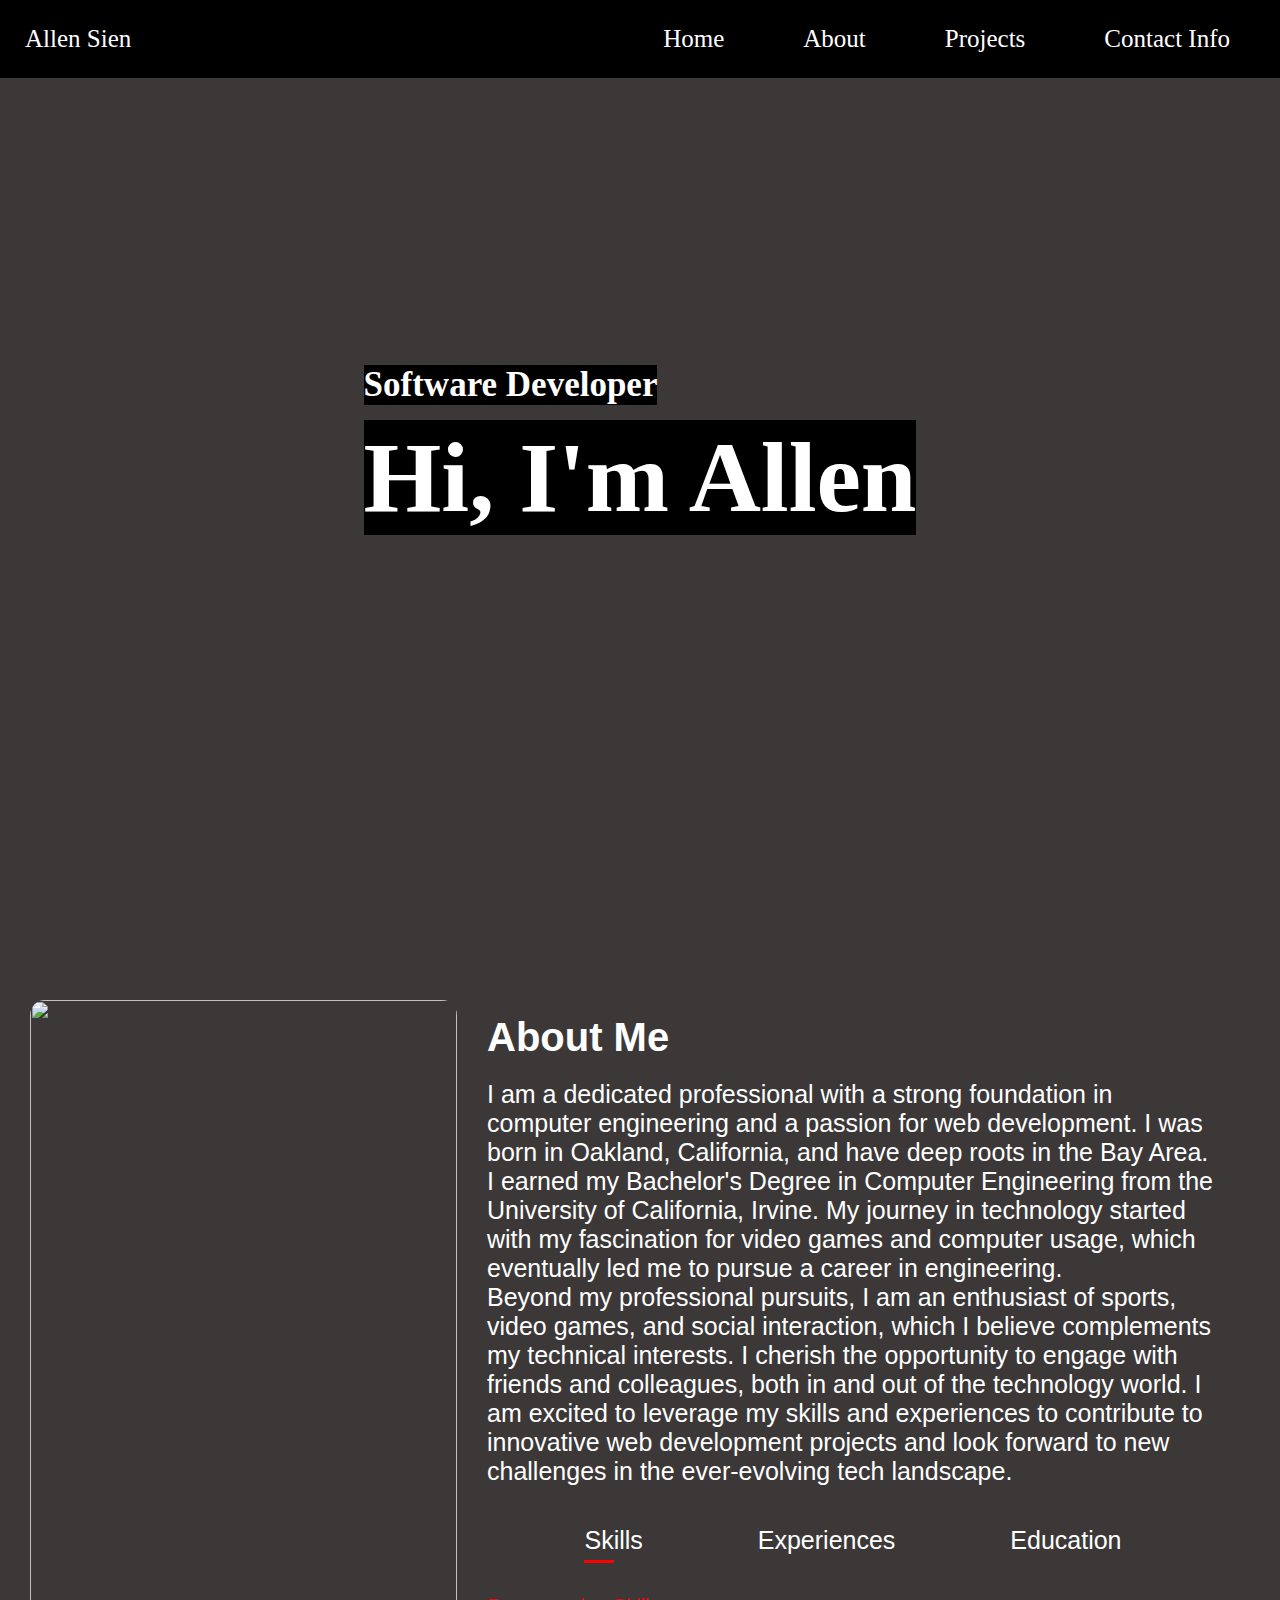
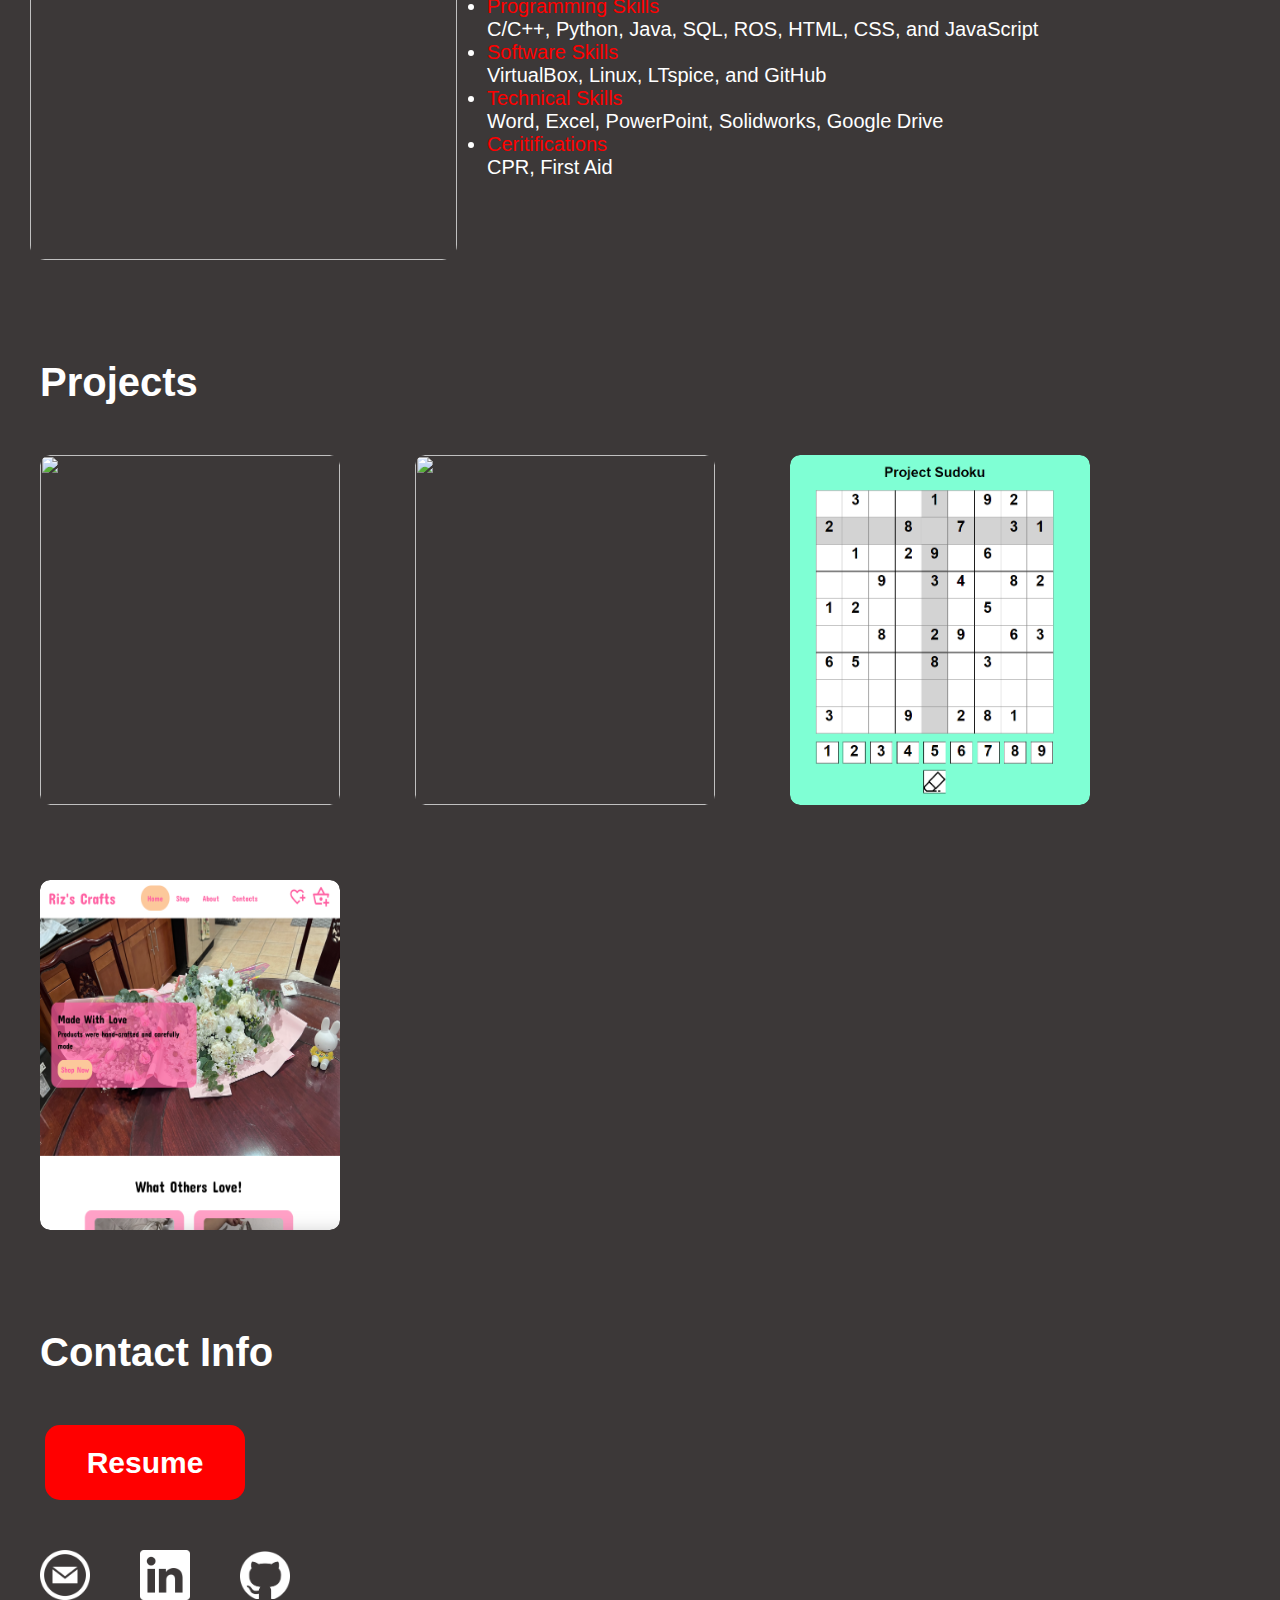
==== commit 27ccdc2c: "added new project" ====
--- a/index.html
+++ b/index.html
@@ -153,7 +153,11 @@
             <p id = "chess-layer">
               Wizard's Chess is an automated chess robot with an under carriage pulley system that moves a electromagnet that turns on and off to move the pieces.This Chess board allows a player to play on the board against either an AI or another player through that app which sends its moves to the carriage system. The language used in this project was python and kivy was used for the UI.
             </p>
-            <a href="https://github.com/Sienallen/Wizards-Chess" target="_blank" rel="noopener noreferrer">Click for GitHub Repository.</a>
+            
+            <div class="links">
+              <a href="https://github.com/Sienallen/Wizards-Chess" target="_blank" rel="noopener noreferrer">Click for GitHub Repository.</a>
+            </div>
+            
           </div>
         </div>
 
@@ -179,7 +183,27 @@
               The Sudoku game was designed using HTML and CSS and the features were implemented through JavaScript.
 
             </p>
-            <a href="https://github.com/Sienallen/Sudoku" target="_blank" rel="noopener noreferrer">Click for GitHub Repository</a>
+            <div class="links">
+              <a href="https://github.com/Sienallen/Sudoku" target="_blank" rel="noopener noreferrer">Click for GitHub Repository</a>
+            </div>
+            
+          </div>
+        </div>
+
+        <div class="projects">
+          <img src="Photos/Riz's Craft sc.png" alt="" class="project-img">
+
+          <div class="layer">
+            <h3>Riz's Craft</h3>
+            <br>
+            <p id = "riz-layer">
+              Riz's Craft is an e-commerce project site selling crafted items from bouqets, bracelets and bags. The site was created using React with typescript and was styled using css. Different React libraries were used to make the site interactive for the user.
+            </p>
+            <div class="links">
+              <a href="https://sienallen.github.io/riz_craft/#/" target="_blank" rel=" noopener noreferrer"> View Site</a>
+              <a href="https://github.com/Sienallen/Sudoku" target="_blank" rel="noopener noreferrer">Click for GitHub Repository</a>
+            </div>
+
           </div>
         </div>
 
@@ -211,7 +235,7 @@
 
       <div id="Linkedin-profile">
         <a href="https://www.linkedin.com/in/sienallen/" target="_blank" rel="noopener noreferrer">
-          <img src="Photos/In-White-128.png" alt="Github_Logo" class="logo">
+          <img src="Photos/In-White-128.png" alt="Linkedin-Logo" class="logo">
         </a>
       </div>
 
--- a/portfolio.css
+++ b/portfolio.css
@@ -289,6 +289,11 @@
   margin: 0;
   margin-bottom: 30px;
   list-style-type: none;
+}
+
+.links{
+  display: flex;
+  flex-direction: column;
 }
 
 /* #email {
@@ -347,23 +352,29 @@
   }
   #Menu-in {
     display: block;
+    padding: 0 20px;
   }
 
   nav ul {
     display: flex;
     flex-direction: column;
     row-gap: 30px;
-    background: red;
+    background: rgb(184, 3, 3);
     position: fixed;
     top: 0;
-    right: 0;
+    right: -100%;
     width: max-content;
     height: 100vh;
     padding-top: 20px;
-    margin-right: -200px;
+    margin-right: 0;
     z-index: 6;
-    transition: 0.5s;
-  }
+    transition: 0.5s ease-out;
+  }
+/* 
+  .open{
+    display: flex;
+  
+  } */
 
   /* End of Side bar css for small screen */
 
